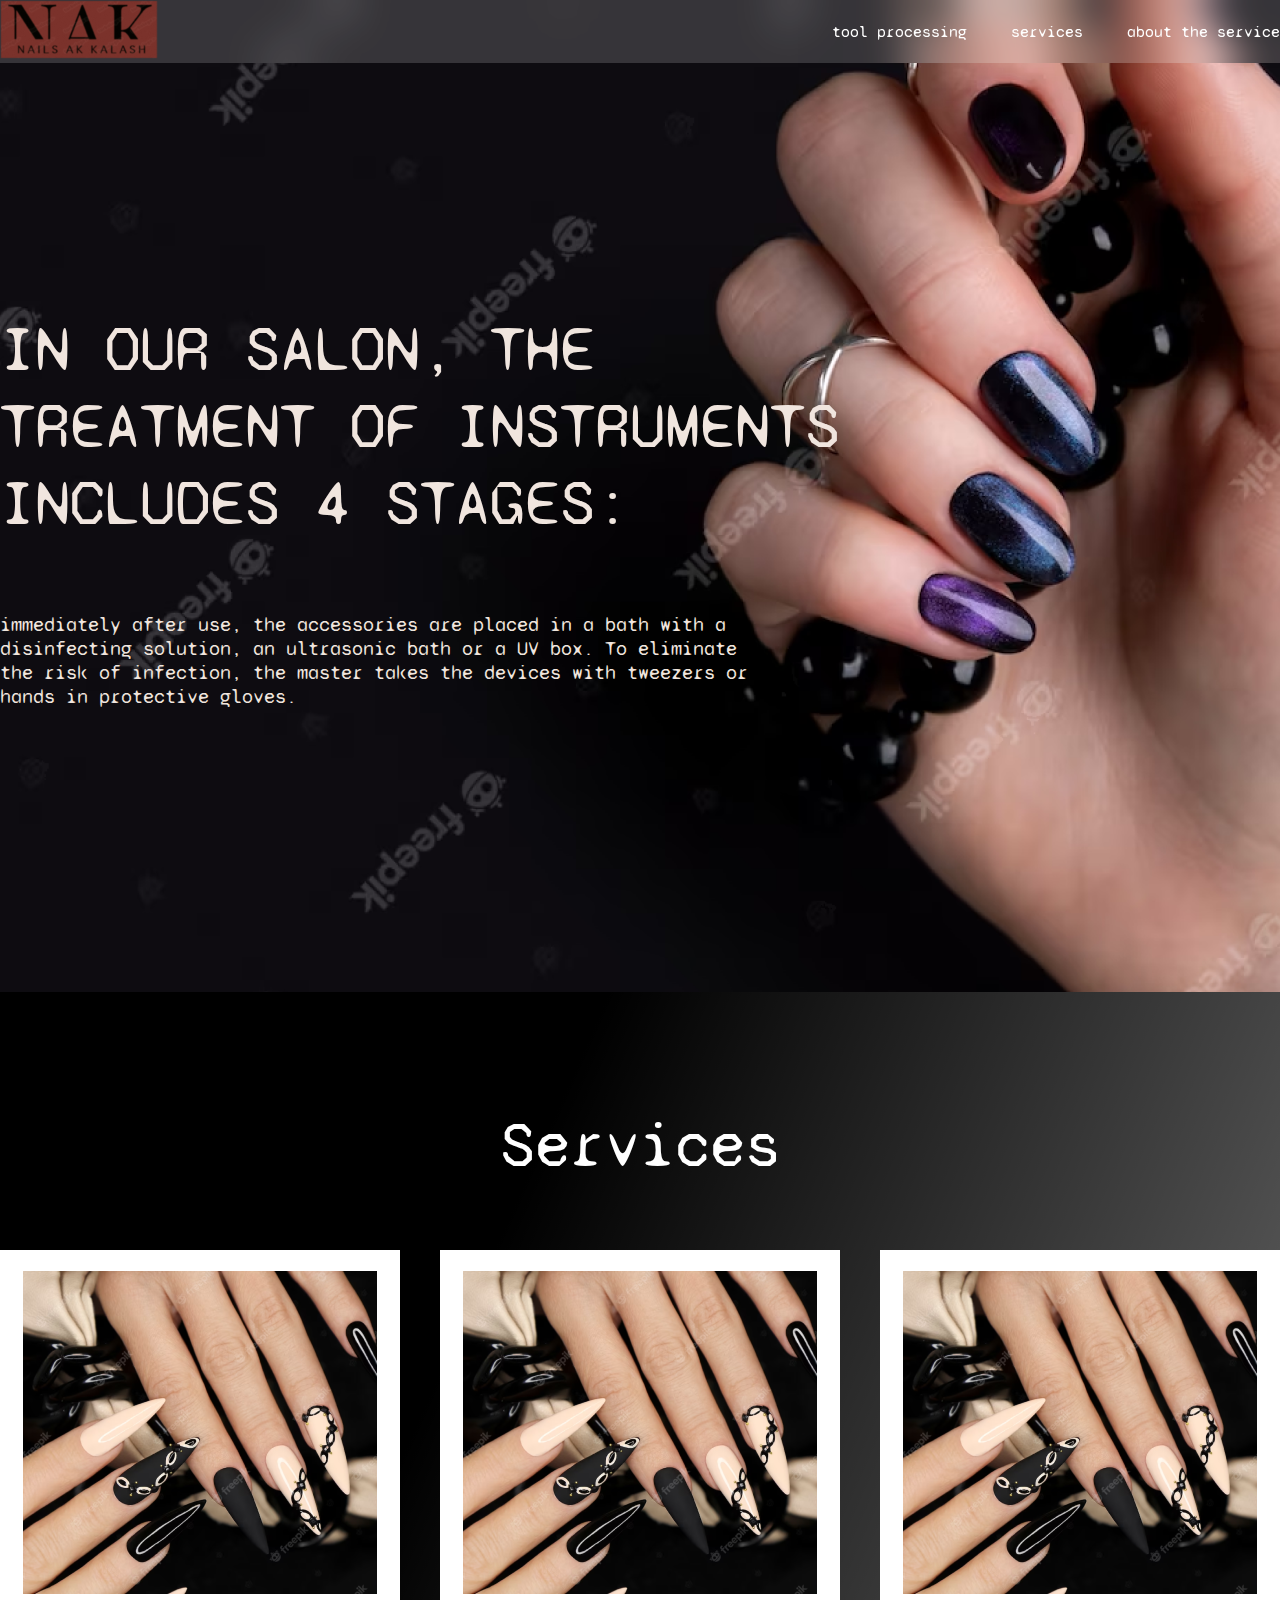
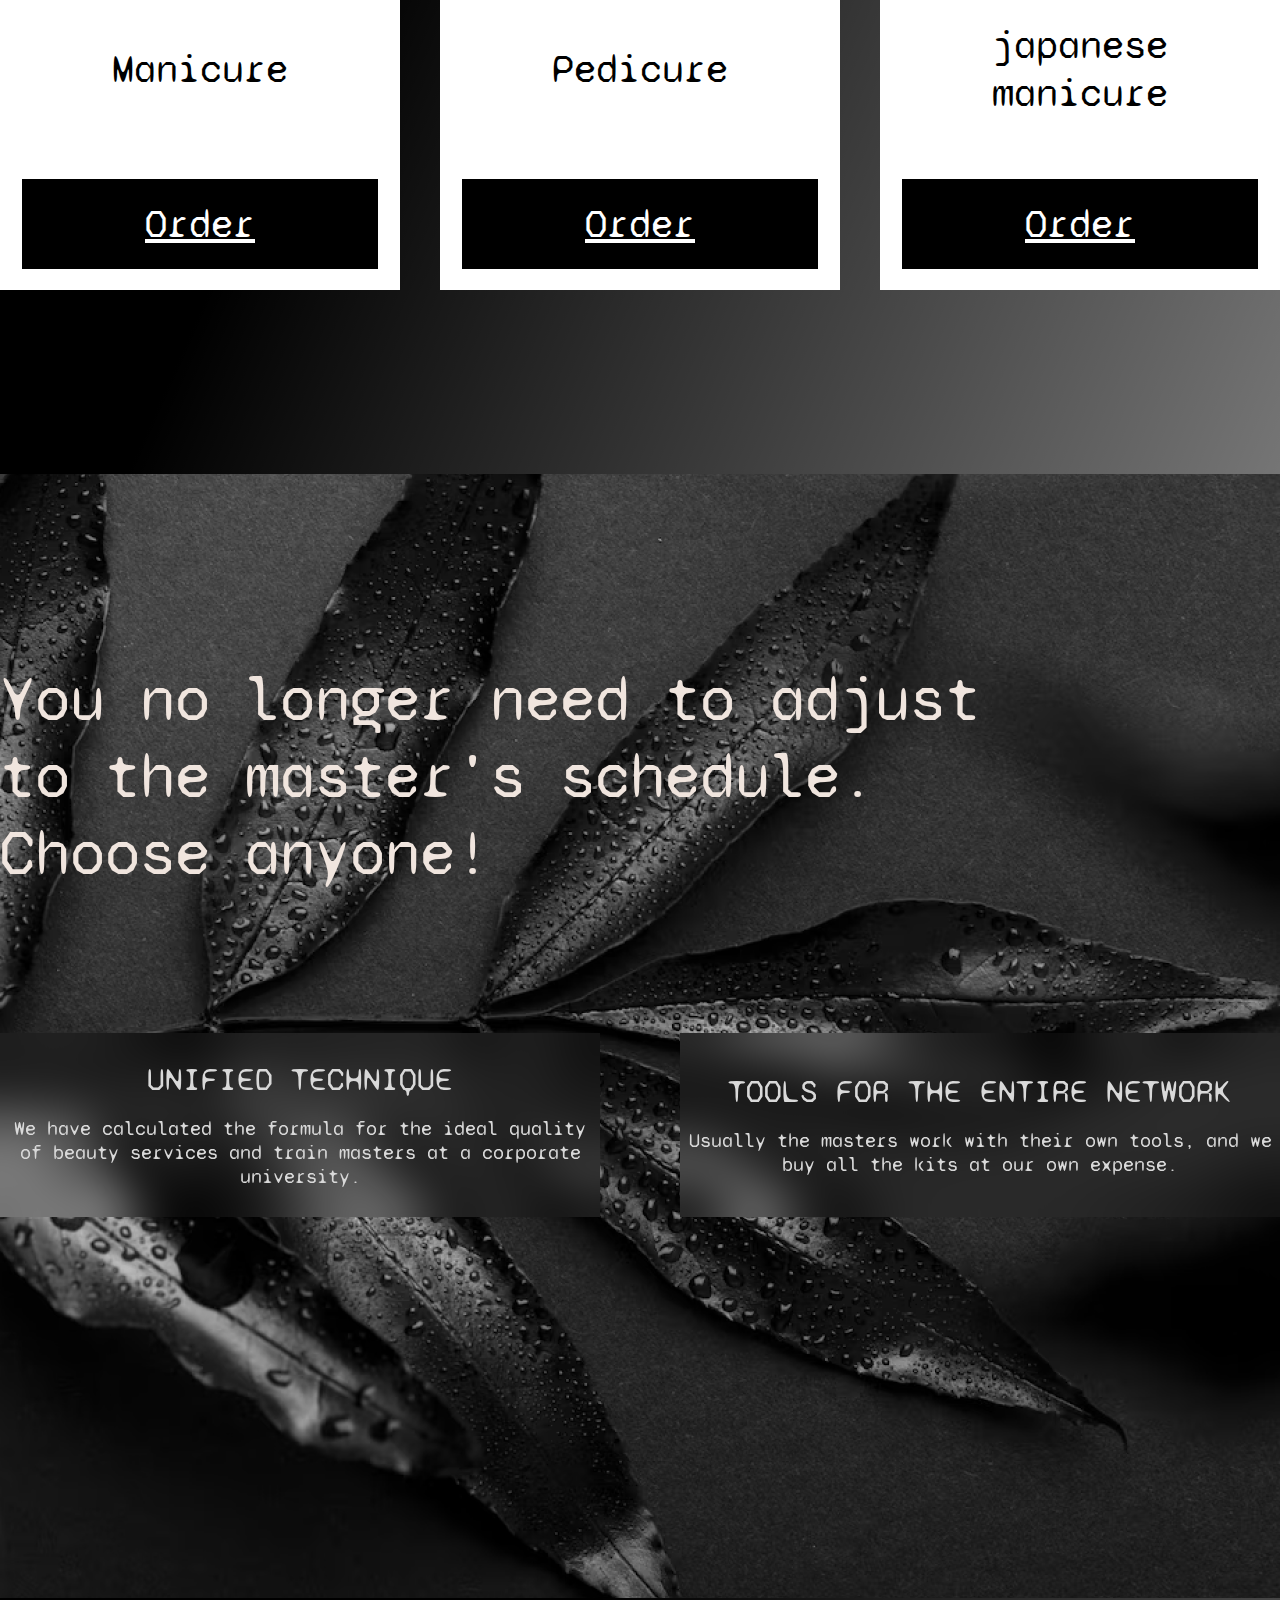
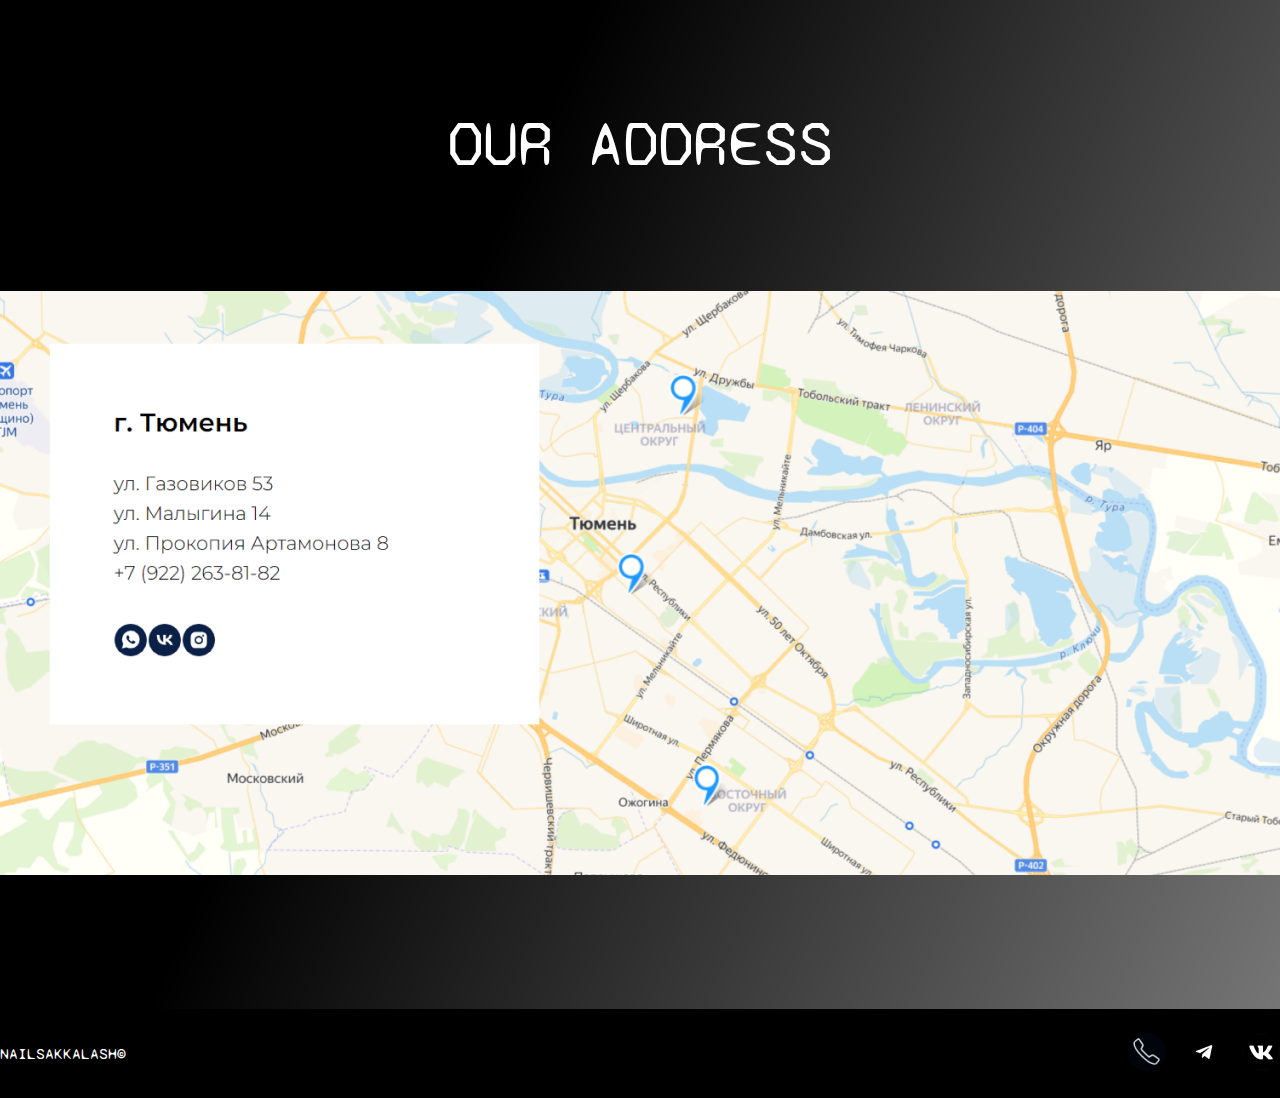
==== index.html @ f63ebbcb "first commit" ====
<!DOCTYPE html>
<html lang="en">
<head>
	<meta charset="UTF-8">
	<meta http-equiv="X-UA-Compatible" content="IE=edge">
	<meta name="viewport" content="width=device-width, initial-scale=1.0">
	<link rel="stylesheet" href="style.css">
	<title>IN OUR SALON</title>
</head>
<body>
	<header class="header">
		<div class="nav_bar">
			<div class="width_1380">
				<div class="nav_bar_block">
				<div class="nav_bar_logo">
					<img src="img/Plugin/image 14.png" alt="logo">
				</div>
				<div class="nav_bar_menu">
					<ul>
						<li><a href="second_page.html">tool processing</a></li>
						<li><a href="#">services</a></li>
						<li><a href="#">about the service</a></li>
					</ul>
				</div>
			</div>
			</div>
		</div>
		<div class="width_1380">
			<div class="header_title">
				<h2>IN OUR SALON, THE TREATMENT OF INSTRUMENTS INCLUDES 4 STAGES: </h2>
				<p>immediately after use, the accessories are placed in a bath with a disinfecting solution, an ultrasonic bath or a UV box. To eliminate the risk of infection, the master takes the devices with tweezers or hands in protective gloves.</p>
			</div>
		</div>
	</header>
	<main>
		<div class="Services">
			<div class="width_1380">
				<h2 class="Services_title">Services</h2>
				<div class="Services_block">
					<div class="Services_card">
						<img src="img/Plugin/image 25.png" alt="">
						<h3>Manicure</h3>
						<a href="#">Order</a>
					</div>

					<div class="Services_card">
						<img src="img/Plugin/image 25.png" alt="">
						<h3>Pedicure</h3>
						<a href="#">Order</a>
					</div>

					<div class="Services_card">
						<img src="img/Plugin/image 25.png" alt="">
						<h3>japanese manicure</h3>
						<a href="#">Order</a>
					</div>
				</div>
			</div>
		</div>

<div class="Longer">
	<div class="width_1380">
		<h2 class="Longer_title">You no longer need to adjust to the master's schedule. Choose anyone!</h2>
		<div class="Longer_blok">
			<div class="Longer_card">
				<h3>Unified technique</h3>
				<p>We have calculated the formula for the ideal quality of beauty services and train masters at a corporate university.</p>
			</div>

			<div class="Longer_card">
				<h3>tools for the entire network</h3>
				<p>Usually the masters work with their own tools, and we buy all the kits at our own expense. </p>
			</div>
		</div>
	</div>
</div>
<div class="Address">
	<div class="width_1380">
		<div class="Address_main">
			<h2>Our address</h2>
			<img src="img/Plugin/Rectangle 27.png" alt="">
		</div>
		
	</div>
</div>
</main>
	<footer class="footer">
		<div class="width_1380">
			<div class="footer_block">
				<div class="footer_copyright"><h2>Nailsakkalash©</h2></div>
				<div class="footer_link">
					<ul>
						<li><a href="#"><img src="img/Plugin/image 18.png" alt=""></a></li>
						<li><a href="#"><img src="img/Plugin/image 16.png" alt=""></a></li>
						<li><a href="#"><img src="img/Plugin/image 17.png" alt=""></a></li>
					</ul>

				</div>
			</div>

		</div>
	</footer>
</body>
</html>
---- style.css ----
*{
	margin: 0;
	padding: 0;
	box-sizing: border-box;
	font-family:'SyneMono';

}
@font-face {
	font-family:'SyneMono';
	src: url('fonts/SyneMono-Regular.ttf');
}
.width_1380{
	max-width: 1380px;
	margin: 0 auto;
}
.header {
	background: url('img/background/image\ 23.png');
	background-position: center center;
	background-size: cover;
	height: 992px;
}
.nav_bar {
	background: rgba(255, 255, 255, 0.17);
	backdrop-filter: blur(19px);
}

.nav_bar_block{
	display: flex;
	justify-content: space-between;
	align-items: center;
}
.nav_bar_logo {

}
.nav_bar_menu {
	width: 448px;
}
.nav_bar_menu ul{
	display: flex;
	justify-content: space-between;
}
.nav_bar_menu li{
	list-style: none;
}
.nav_bar_menu a{
	text-decoration: none;
	font-style: normal;
	font-weight: 400;
	font-size: 16px;
	line-height: 19px;
	text-align: center;
	text-transform: lowercase;
	color: #FFFFFF;
}
.header_title {
	margin-top: 248px;
}

.header_title h2{
	max-width: 916px;
	font-style: normal;
	font-weight: 400;
	font-size: 64px;
	line-height: 77px;
	text-transform: uppercase;
	color: #F0E5DE;
	margin-bottom: 71px;
}
.header_title p{
	max-width: 756px;
	font-style: normal;
	font-weight: 400;
	font-size: 20px;
	line-height: 24px;
	color: #F0E5DE;
}


.Services {
	padding-bottom: 184px;
	background: linear-gradient(114.03deg, #000000 34.58%, rgba(75, 75, 75, 0) 177.05%);
}
.Services_title{
	padding-top: 115px;
	padding-bottom: 66px;
	font-style: normal;
	font-weight: 400;
	font-size: 64px;
	line-height: 77px;
	color: #FFFFFF;
	text-align: center;
}
.Services_block {
	display: flex;
	justify-content: space-between;
}
.Services_card {
	width: 400px;
	display: flex;
	flex-direction: column;
	align-items: center;
	justify-content: space-between;
	background: #FFFFFF;
	padding: 21px 23px;
}
.Services_card img{
	width: 354px;
	height: 323px;
	margin-bottom: 27px;
}
.Services_card h3{
	font-style: normal;
	font-weight: 400;
	font-size: 40px;
	line-height: 48px;
	text-align: center;
	color: #000000;
	margin-bottom: 62px;
}
.Services_card a{
	font-style: normal;
	font-weight: 400;
	font-size: 40px;
	line-height: 48px;
	text-align: center;
	color: #FFFFFF;
	background: #000000;
	padding: 21px 123px;
}
.Longer {
	height: 1124px;
	background: url('img/background/Rectangle\ 23.png');
	background-size: cover;
	background-position: center center;
}
.Longer_title{
	width: 1080px;
	padding-top: 187px;
	margin-bottom: 141px;
	font-style: normal;
	font-weight: 400;
	font-size: 64px;
	line-height: 77px;
	color: #F0E5DE;
}
.Longer_blok {
	display: flex;
	justify-content: space-between;

}
.Longer_card {
	width: 600px;
	height: 184px;
	background: rgba(0, 0, 0, 0.01);
	backdrop-filter: blur(25px);
	display: flex;
	flex-direction: column;
	justify-content: center;
	align-items: center;
}
.Longer_card h3{
	font-style: normal;
	font-weight: 400;
	font-size: 32px;
	line-height: 38px;
	text-align: center;
	text-transform: uppercase;
	color: #D9D9D9;
	margin-bottom: 18px;
}
.Longer_card p{
	font-style: normal;
	font-weight: 400;
	font-size: 20px;
	line-height: 24px;
	text-align: center;
	color: #D9D9D9;
}
.Address {
	background: linear-gradient(114.03deg, #000000 34.58%, rgba(75, 75, 75, 0) 177.05%);
	backdrop-filter: blur(21.5px);
}
.Address_main h2{
	padding: 108px 0;
	font-style: normal;
	font-weight: 400;
	font-size: 64px;
	line-height: 77px;
	text-align: center;
	text-transform: uppercase;
	color: #FFFFFF;
}
.Address_main img{
	padding-bottom: 130px;
}
.footer {
	background: #000000;
}
.footer_block {
	display: flex;
	justify-content: space-between;
	align-items: center;
	height: 89px;

}
.footer_copyright {
}
.footer_copyright h2{
	font-style: normal;
	font-weight: 400;
	font-size: 16px;
	line-height: 19px;
	text-transform: uppercase;
	color: #FFFFFF;
}
.footer_link {

}
.footer_link ul{
	display: flex;
	align-items: center;
}
.footer_link li{
	list-style: none;
	margin-left: 19px;
}
.footer_link a{
	text-decoration: none;
}
.footer_link img{
	width: 38px;
	height: 38px;
}


/* SECOND PAGE */
.Price {
	background: linear-gradient(114.03deg, #000000 34.58%, rgba(75, 75, 75, 0) 177.05%);
	backdrop-filter: blur(21.5px);
}

.Price_main {
	padding-top: 115px;
	padding-bottom: 223px;
}
.Price_main h3{
	font-style: normal;
	font-weight: 400;
	font-size: 64px;
	line-height: 77px;
	text-align: center;
	text-transform: uppercase;
	color: #FFFFFF;
	margin-bottom: 130px;
}
.price_block {
	display: flex;
	justify-content: space-between;
	align-items: center;
	flex-wrap: wrap;

}
.price_card {
	width: 400px;
	padding-top: 29px;
	padding-bottom: 15px;
	padding-left: 20px;
	padding-right: 20px;
	display: flex;
	justify-content: center;
	flex-direction: column;
	background: #E9E9E9;
	margin-bottom: 80px;
}

.price_card h2{
	font-family: 'Syne Mono';
	font-style: normal;
	font-weight: 400;
	font-size: 36px;
	line-height: 43px;
	color: #444645;
	margin-bottom: 24px;
}
.price_card p{
	font-style: normal;
	font-weight: 400;
	font-size: 43px;
	line-height: 52px;
	color: #2F3432;
	margin-bottom: 37px;
}

.price_card a{
	font-weight: 400;
	font-size: 40px;
	line-height: 48px;
	text-align: center;
	color: #FFFFFF;
	padding: 21px 112px;
	background: #000000;
	text-decoration: none;
}
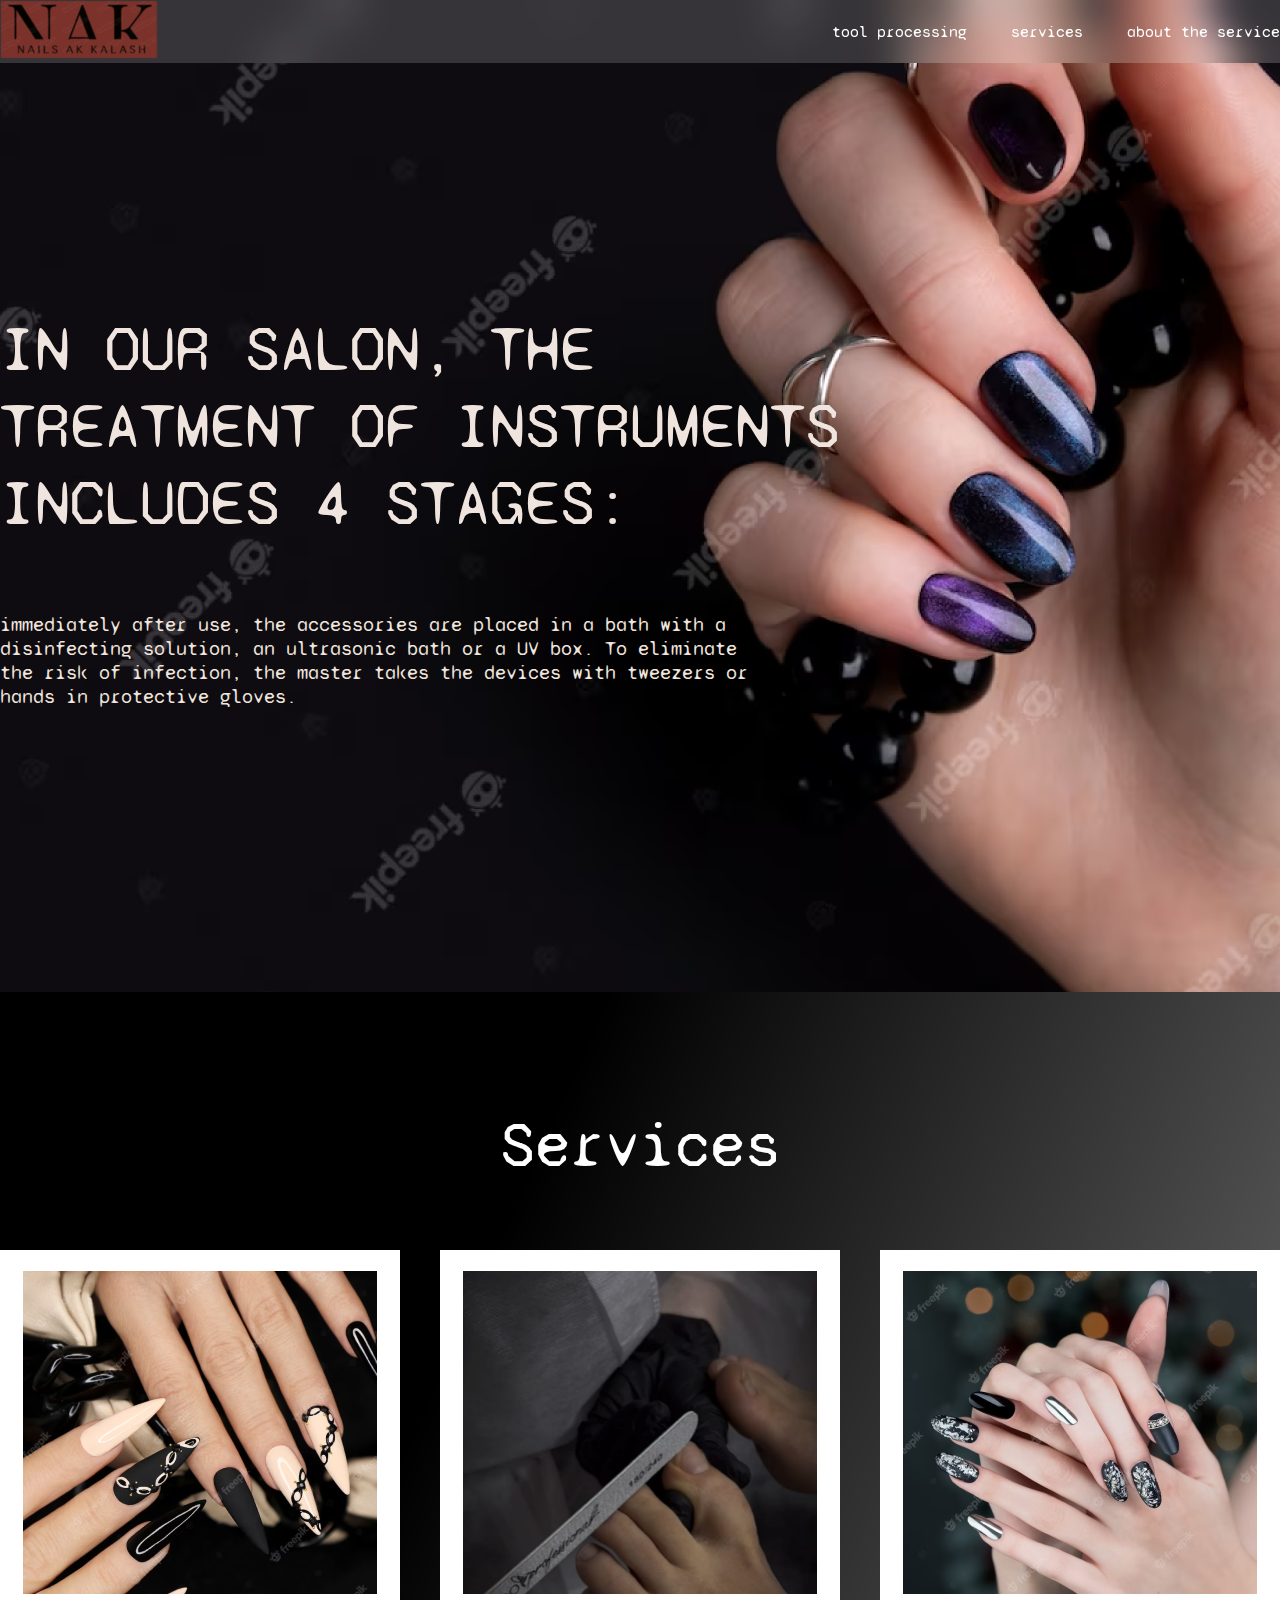
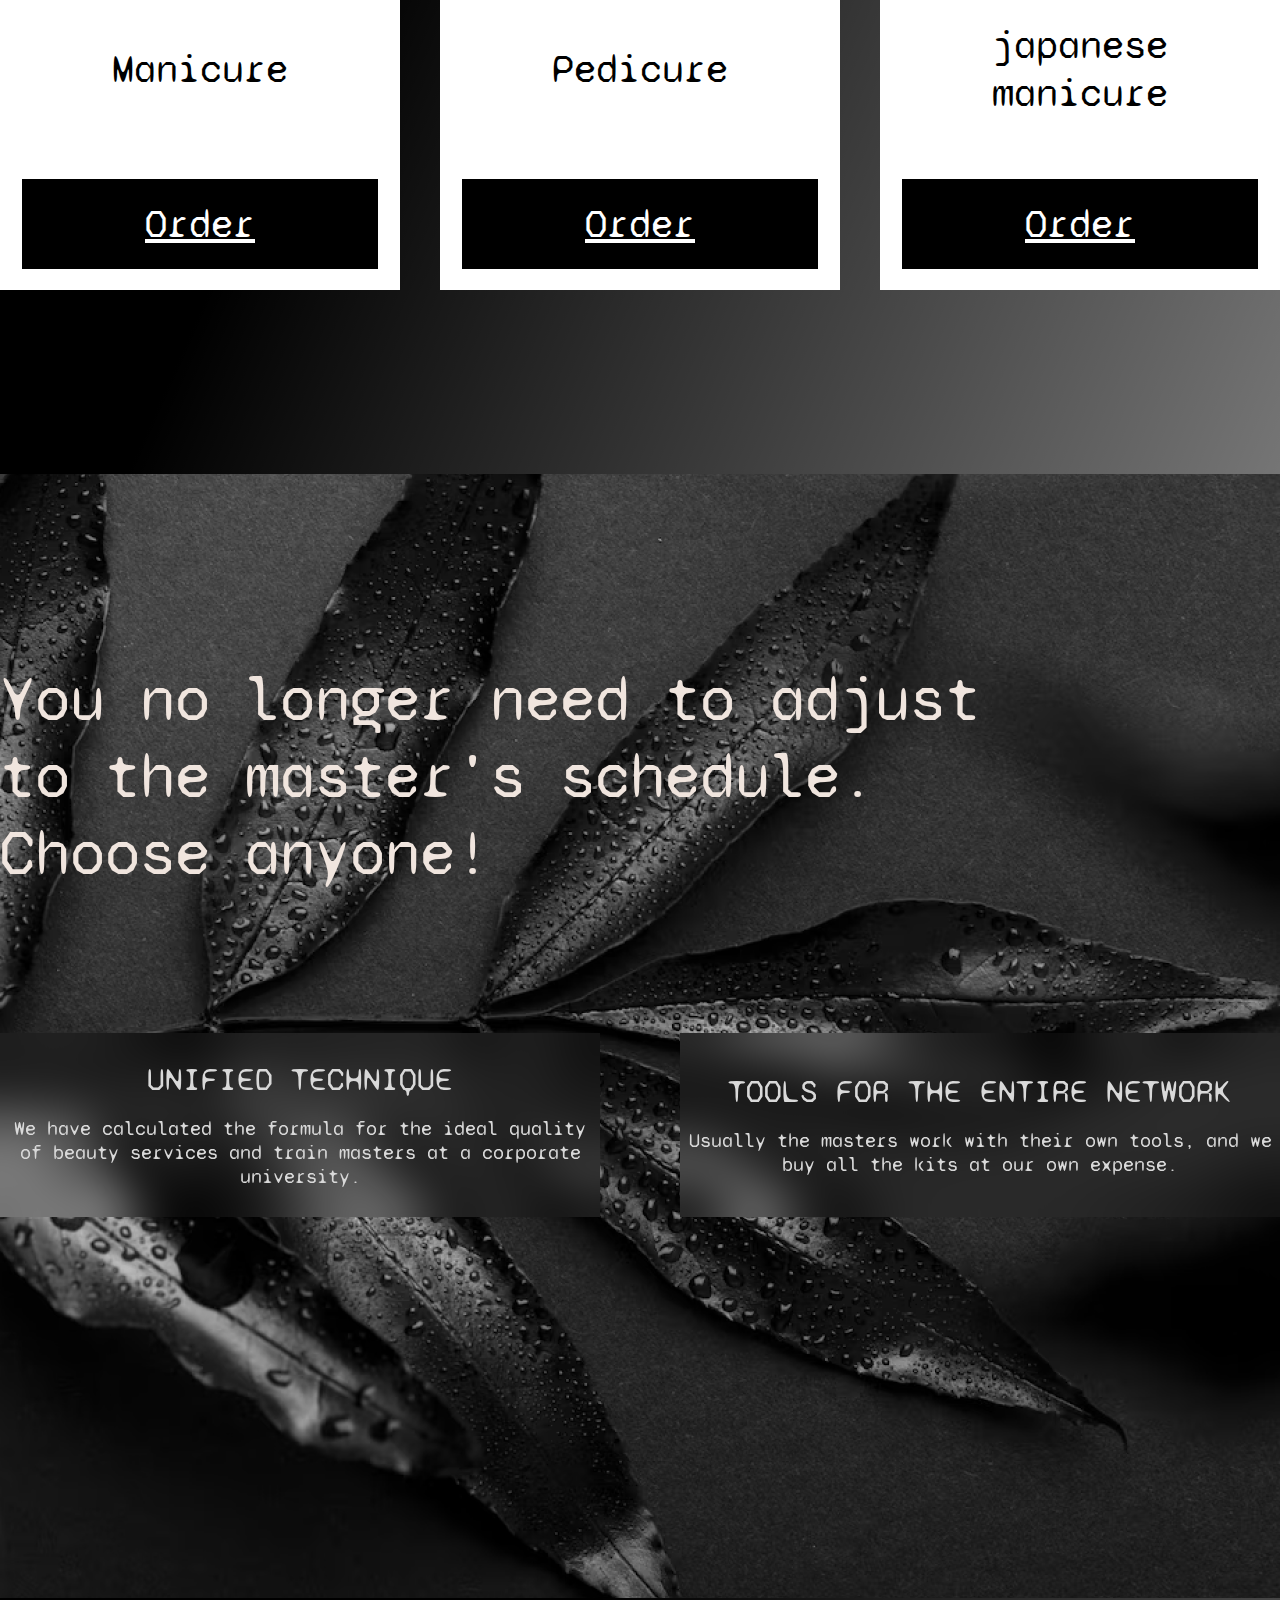
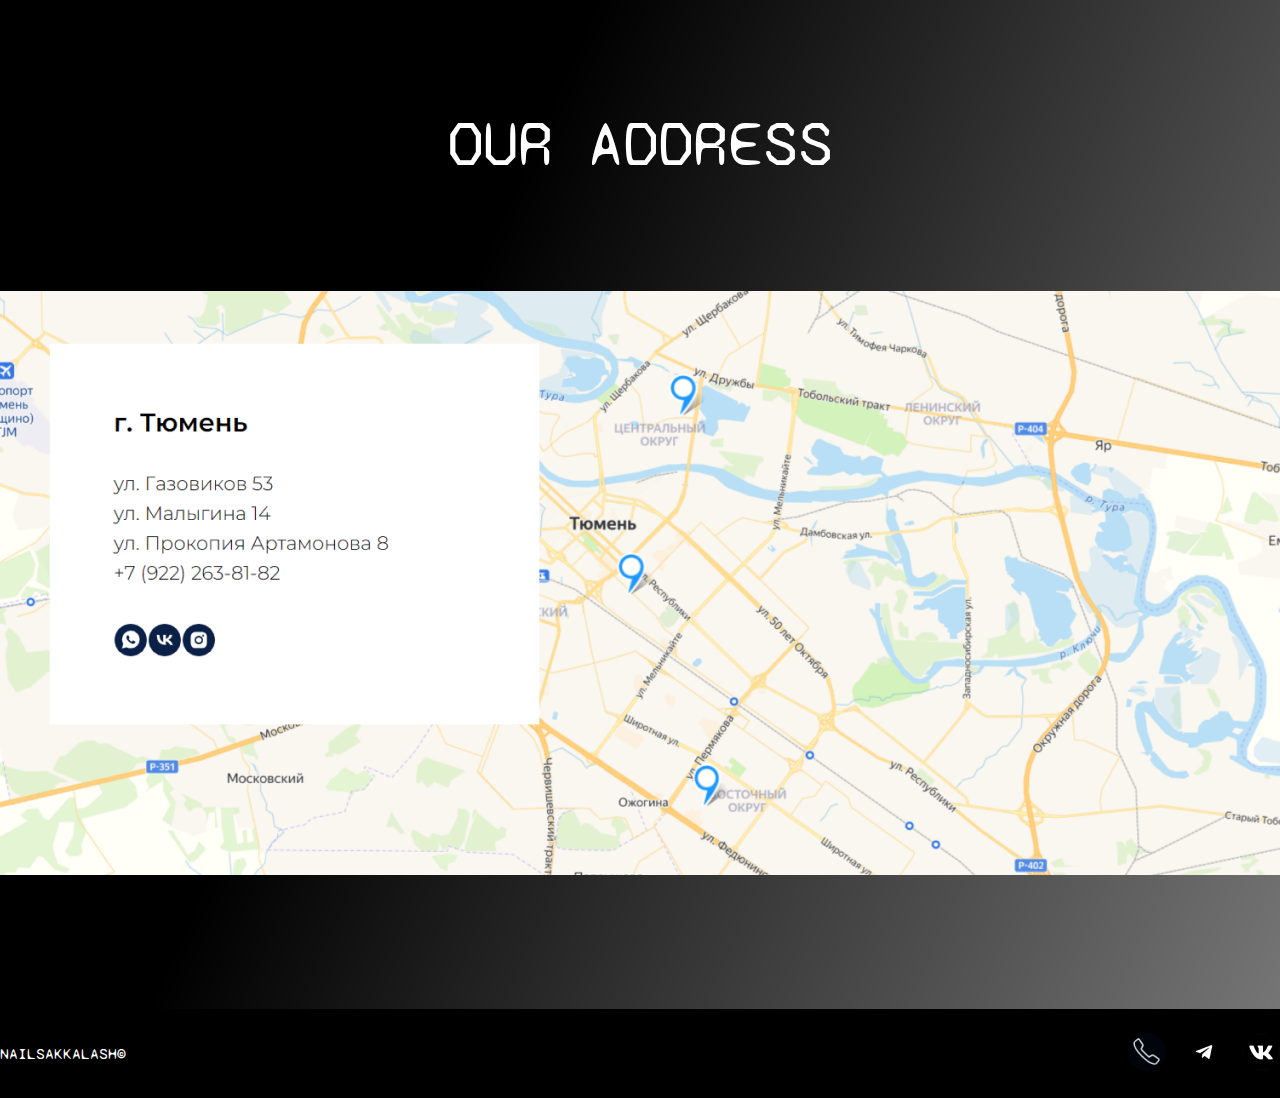
==== commit 51a5548a: "second commit" ====
--- a/index.html
+++ b/index.html
@@ -40,17 +40,17 @@
 					<div class="Services_card">
 						<img src="img/Plugin/image 25.png" alt="">
 						<h3>Manicure</h3>
-						<a href="#">Order</a>
+						<a href="second_page.html">Order</a>
 					</div>
 
 					<div class="Services_card">
-						<img src="img/Plugin/image 25.png" alt="">
+						<img src="img/Plugin/image 25-1.png" alt="">
 						<h3>Pedicure</h3>
 						<a href="#">Order</a>
 					</div>
 
 					<div class="Services_card">
-						<img src="img/Plugin/image 25.png" alt="">
+						<img src="img/Plugin/image 25-2.png" alt="">
 						<h3>japanese manicure</h3>
 						<a href="#">Order</a>
 					</div>
